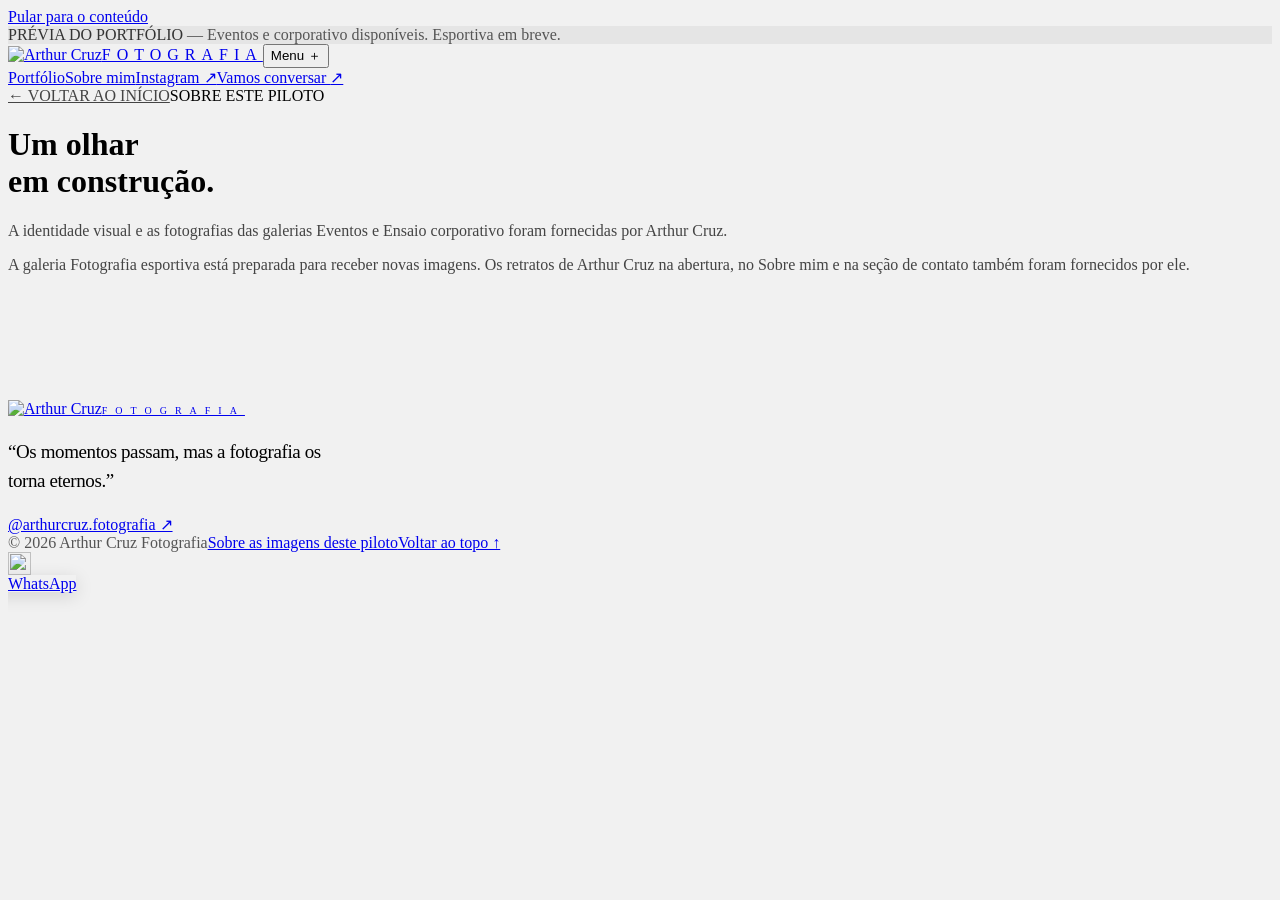
==== creditos.html @ 30979458 "Add files via upload" ====
<!doctype html><html lang="pt-BR"><head><meta charset="utf-8"><meta name="viewport" content="width=device-width,initial-scale=1"><meta name="theme-color" content="#f1f1f1"><title>Sobre o piloto — Arthur Cruz</title><meta name="description" content="Informações sobre as fotografias e os espaços reservados do portfólio."><link rel="icon" href="assets/icon.svg" type="image/svg+xml"><link rel="stylesheet" href="style.css"><link rel="stylesheet" href="brand.css"><script src="app.js" defer></script></head><body id="top"><a class="skip" href="#principal">Pular para o conteúdo</a><div class="pilot"><span class="dot"></span> PRÉVIA DO PORTFÓLIO <span class="pilot-detail">— Eventos e corporativo disponíveis. Esportiva em breve.</span></div><header><a class="brand" href="index.html" aria-label="Arthur Cruz Fotografia, início"><img src="assets/logo.svg" alt="Arthur Cruz"><span>FOTOGRAFIA</span></a><button class="menu-toggle" aria-expanded="false" aria-controls="navigation">Menu <span>＋</span></button><nav id="navigation" aria-label="Menu principal"><a href="index.html#portfolio">Portfólio</a><a href="index.html#sobre-mim">Sobre mim</a><a href="https://www.instagram.com/arthurcruz.fotografia/" target="_blank" rel="noopener noreferrer">Instagram ↗</a><a class="nav-contact" href="https://wa.me/5571992809439?text=Ol%C3%A1%2C%20Arthur%21%20Vim%20pelo%20seu%20site%20e%20gostaria%20de%20conversar%20sobre%20um%20projeto%20de%20fotografia." target="_blank" rel="noopener noreferrer">Vamos conversar <span>↗</span></a></nav></header><main id="principal" class="section credits"><a class="back-link" href="index.html">← VOLTAR AO INÍCIO</a><span class="eyebrow">SOBRE ESTE PILOTO</span><h1>Um olhar<br>em construção.</h1><p>A identidade visual e as fotografias das galerias Eventos e Ensaio corporativo foram fornecidas por Arthur Cruz.</p><p>A galeria Fotografia esportiva está preparada para receber novas imagens. Os retratos de Arthur Cruz na abertura, no Sobre mim e na seção de contato também foram fornecidos por ele.</p></main><div class="footer-pattern" aria-hidden="true"></div><footer><a href="index.html" class="footer-brand" aria-label="Arthur Cruz Fotografia, início"><img src="assets/logo.svg" alt="Arthur Cruz"><span>FOTOGRAFIA</span></a><p class="footer-quote">“Os momentos passam, mas a fotografia os torna eternos.”</p><a href="https://www.instagram.com/arthurcruz.fotografia/" target="_blank" rel="noopener noreferrer">@arthurcruz.fotografia ↗</a><div class="footer-bottom"><span>© 2026 Arthur Cruz Fotografia</span><a href="creditos.html">Sobre as imagens deste piloto</a><a href="#top">Voltar ao topo ↑</a></div></footer><a class="floating-contact" href="https://wa.me/5571992809439?text=Ol%C3%A1%2C%20Arthur%21%20Vim%20pelo%20seu%20site%20e%20gostaria%20de%20conversar%20sobre%20um%20projeto%20de%20fotografia." target="_blank" rel="noopener noreferrer" aria-label="Conversar com Arthur pelo WhatsApp"><img class="whatsapp-icon" src="assets/whatsapp.svg" alt="" aria-hidden="true" width="24" height="24"><span>WhatsApp</span></a></body></html>
---- brand.css ----
/* Paleta original, conferida nos arquivos de identidade visual. */
:root{--bg:#f1f1f1;--surface:#f1f1f1;--white:#f1f1f1;--muted:#555;--red:#dc141c;--line:#ccc}
body{background:var(--bg);color:#000}.pilot{background:#e5e5e5;color:#333}.pilot-detail{color:#555}header{background:#f1f1f1}.brand{width:173px}.brand img{width:173px;height:55px}.brand>span{letter-spacing:6px}.nav-contact{border-color:#000}.nav-contact:hover{background:#e5e5e5;color:#000}.hero .outline{-webkit-text-stroke-color:#000}.hero p,.section-heading p,.portfolio-card p,.about-copy p,.gallery-heading p{color:#444}.hero-index{color:#555}.button{color:#f1f1f1}.hero-visual,.hero-caption,.vertical-label,.card-number,.card-arrow{color:#f1f1f1}.hero-visual{background:#ddd}.hero-index{border-top:1px solid var(--line);padding-top:22px;margin-top:32px}.hero-copy{padding-bottom:27px}.brand-strip{height:112px;background:#f1f1f1}.brand-strip img{height:112px;min-height:0;object-fit:cover;object-position:center}.card-image{background:#e1e1e1}.demo-note{color:#555}.about{background:#f1f1f1;border-top:1px solid #ccc;border-bottom:0;gap:9%;padding-top:100px;padding-bottom:100px}.about-copy .eyebrow{color:#000}.about-copy h2{margin-bottom:28px}.about-copy p{max-width:430px}.portrait-space{height:560px;position:relative;padding:22px 40px 22px 0;isolation:isolate}.portrait-placeholder{height:100%;position:relative;display:flex;flex-direction:column;align-items:center;justify-content:center;background:#e8e8e8;border:1px solid #ccc;text-align:center;padding:30px;z-index:1}.portrait-symbol{width:75px;height:64px;object-fit:contain;margin-bottom:32px}.portrait-placeholder strong{font-size:35px;line-height:1.1;font-weight:500;letter-spacing:-1px}.portrait-label{font-size:8px;letter-spacing:1.5px;margin-top:28px;line-height:1.8}.portrait-corner{position:absolute;width:43px;height:43px;border-style:solid;border-color:var(--red)}.top-left{left:22px;top:22px;border-width:2px 0 0 2px}.bottom-right{right:22px;bottom:22px;border-width:0 2px 2px 0}.portrait-pattern{position:absolute;right:0;top:0;height:100%;width:112px;object-fit:cover;z-index:0}.text-link{color:#000}.text-link:hover{color:var(--red)}.contact-section{background:#f1f1f1;color:#000;padding:85px 8%;border-top:1px solid #ccc;gap:5%}.contact-section em{color:var(--red)}.contact-section p{color:#444}.button.light{background:var(--red);color:#f1f1f1}.button.light:hover{background:#bb1118}.contact-pattern{width:41%;max-width:470px;flex-shrink:0}.contact-pattern img{width:100%;aspect-ratio:1;object-fit:cover}.footer-pattern{height:110px;background-image:url('assets/pattern.png');background-size:960px auto;background-position:center}.footer-brand{display:block;width:240px;flex-shrink:0}.footer-brand img{width:240px;height:auto}.footer-brand span{font-size:10px;letter-spacing:8px;text-align:right;margin-top:16px}.footer-quote{max-width:340px;font-size:19px;line-height:1.55;color:#000;font-weight:400;letter-spacing:-.4px}.footer-bottom{color:#555}.floating-contact{background:#f1f1f1;border-color:#000;box-shadow:0 4px 18px #0002}.back-link{color:#444}.category-nav a.active{background:#e5e5e5}.gallery-end{color:#555}.gallery-photo{background:#ddd}.credits p,.credits li{color:#444}.lightbox{color:#f1f1f1}
@media(max-width:1050px){.portrait-space{height:490px}.contact-pattern{width:36%}.contact-section{padding:75px 6%}.footer-quote{max-width:270px;font-size:17px}.brand,.brand img{width:153px}.brand img{height:49px}}
@media(max-width:760px){.brand,.brand img{width:140px}.brand img{height:45px}.brand>span{letter-spacing:5px}.menu-toggle{color:#000;border-color:#000}header nav{background:#f1f1f1;border-color:#ccc}.hero-index{margin-top:30px}.brand-strip{height:76px}.brand-strip img{height:76px;object-fit:cover;object-position:center}.about{padding:68px 6%;gap:44px}.portrait-space{height:450px;padding:18px 32px 18px 0}.portrait-pattern{width:96px}.portrait-placeholder strong{font-size:30px}.portrait-label{font-size:7px;letter-spacing:1px}.about-copy h2{font-size:44px}.contact-section{padding:60px 6%;display:flex;flex-direction:column;align-items:stretch;gap:35px}.contact-section>div:first-child{z-index:auto}.contact-section p{max-width:310px}.contact-pattern{width:64%;max-width:260px;align-self:flex-end}.footer-pattern{height:76px;background-size:760px auto}footer{padding-top:48px;gap:30px}.footer-brand{width:230px}.footer-brand img{width:230px}.footer-brand span{font-size:9px;letter-spacing:8px}.footer-quote{order:0;width:100%;max-width:340px;font-size:20px;line-height:1.5;margin:0}footer>a:last-of-type{font-size:12px}.footer-bottom{margin-top:12px}.gallery-heading h2{color:#000}}
@media(max-width:380px){.portrait-space{height:390px}.portrait-placeholder{padding:22px}.portrait-placeholder strong{font-size:27px}.portrait-symbol{width:60px;height:50px}.portrait-label{font-size:6px}.footer-brand,.footer-brand img{width:215px}}
/* Fotografias autorais e retrato reservado para o contato. */
.card-ensaio-corporativo .card-image img,.card-ensaio-corporativo:hover .card-image img{filter:none;object-position:center 30%}
.corporate-gallery{grid-template-columns:repeat(3,minmax(0,1fr));align-items:start;gap:24px}.corporate-gallery .gallery-photo.photo-0{grid-column:auto}.corporate-gallery .gallery-photo img,.corporate-gallery .gallery-photo.photo-0 img{height:auto;width:100%;aspect-ratio:2/3;object-fit:contain}.corporate-gallery .gallery-photo:hover img{transform:none}
.contact-portrait{width:38%;max-width:380px;aspect-ratio:4/5;position:relative;flex-shrink:0;display:flex;flex-direction:column;justify-content:center;align-items:center;text-align:center;background:#e8e8e8;border:1px solid #ccc;padding:30px}.contact-portrait .eyebrow{font-size:8px;letter-spacing:2px}.contact-portrait strong{font-size:36px;font-weight:500;letter-spacing:-1.2px;margin:24px 0 12px}.contact-photo-label{font-size:12px;color:#555}.contact-section>div.contact-portrait{position:relative}
@media(max-width:760px){.corporate-gallery{grid-template-columns:1fr;gap:24px}.corporate-gallery .gallery-photo img,.corporate-gallery .gallery-photo.photo-0 img{height:auto;aspect-ratio:2/3}.contact-portrait{width:100%;max-width:380px;align-self:center}.contact-portrait strong{font-size:34px}.pilot-detail{max-width:210px;font-size:7px;line-height:1.3}.pilot{padding:0 8px}}
@media(max-width:380px){.pilot-detail{max-width:172px;font-size:6px}.pilot{font-size:7px;gap:4px}.contact-portrait strong{font-size:30px}}
.card-eventos .card-image img,.card-eventos:hover .card-image img{filter:none;object-position:center 42%}
/* As entradas se repetem em ambos os sentidos da rolagem. */
.scroll-reveal{opacity:0;transform:translate3d(0,28px,0);transition:opacity .65s ease,transform .65s cubic-bezier(.22,.61,.36,1)}
.scroll-reveal.is-visible,.scroll-reveal:focus-within{opacity:1;transform:translate3d(0,0,0)}
@media(prefers-reduced-motion:reduce){.scroll-reveal{opacity:1;transform:none;transition:none}}
@media print{.scroll-reveal{opacity:1;transform:none}}
/* Abertura reservada para o retrato de Arthur e galeria esportiva. */
.hero-photo-placeholder{display:flex;align-items:center;justify-content:center;background:#e8e8e8;color:#000;border-left:1px solid #ccc;padding:80px 35px 110px}.hero-photo-placeholder:after{display:none}.hero-photo-placeholder .hero-photo-content{display:flex;flex-direction:column;align-items:center;text-align:center}.hero-photo-content>img{width:90px;height:78px;object-fit:contain;margin-bottom:35px}.hero-photo-content strong{font-size:clamp(36px,4vw,60px);letter-spacing:-2px;font-weight:500;margin-top:20px}.hero-photo-content p{font-size:14px;color:#555;line-height:1.7;margin-top:18px}.hero-photo-placeholder .vertical-label{color:#444;text-shadow:none}.hero-photo-placeholder .hero-caption{color:#444}.hero-photo-placeholder .frame.br{bottom:80px}
.sports-preview{height:100%;display:flex;flex-direction:column;align-items:center;justify-content:center;background:#e8e8e8;position:relative;padding:50px 20px 95px;text-align:center}.sports-preview>img{width:65px;height:56px;object-fit:contain;filter:none!important;transform:none!important;margin-bottom:27px}.sports-preview>span{font-size:8px;letter-spacing:1.5px}.sports-preview>strong{font-size:33px;letter-spacing:-1px;margin-top:15px;font-weight:500}.sports-preview-pattern{position:absolute;bottom:0;left:0;right:0;height:64px;background:url('assets/pattern.png') center/650px auto}.card-fotografia-esportiva .card-title h3{font-size:23px}.card-fotografia-esportiva .card-title{flex-wrap:wrap;gap:12px}
.empty-gallery{display:block}.sports-empty{min-height:420px;position:relative;text-align:center;display:flex;align-items:center;justify-content:center;flex-direction:column;background:#e8e8e8;border:1px solid #ccc;padding:70px 40px 85px;overflow:hidden}.sports-empty>img{width:65px;height:56px;object-fit:contain;margin-bottom:25px}.sports-empty h2{font-size:40px;letter-spacing:-1.6px}.sports-empty p{font-size:13px;line-height:1.8;color:#555;max-width:410px;margin:23px 0 0}.sports-empty-pattern{position:absolute;bottom:0;left:0;right:0;height:45px;background:url('assets/pattern.png') center/750px auto}
@media(max-width:760px){.hero-photo-placeholder{min-height:460px;border-left:0;border-top:1px solid #ccc;padding:65px 25px 100px}.hero-photo-content strong{font-size:42px}.hero-photo-content>img{width:75px;height:65px}.sports-preview>strong{font-size:36px}.sports-empty{min-height:420px;padding:55px 22px 85px}.sports-empty h2{font-size:32px}.sports-empty p{font-size:12px}.category-nav a{overflow-wrap:normal}.card-fotografia-esportiva .card-title h3{font-size:23px}}

/* Retratos de Arthur nos três espaços de apresentação. */
.hero-arthur>img{object-position:center 35%;filter:none}.hero-arthur .vertical-label{color:#f1f1f1}.hero-arthur .hero-caption{color:#f1f1f1}
.portrait-photo{height:100%;position:relative;z-index:1;overflow:hidden;background:#e8e8e8}.portrait-photo>img{width:100%;height:100%;object-fit:cover;object-position:center 35%}
.contact-portrait-photo{padding:0;border:0;overflow:hidden;aspect-ratio:2/3}.contact-portrait-photo>img{width:100%;height:100%;object-fit:cover;object-position:center 35%}
@media(max-width:760px){.hero-arthur{min-height:0;aspect-ratio:2/3}.hero-arthur>img{object-position:center}.portrait-space:has(.portrait-photo){height:auto;aspect-ratio:2/3}.portrait-photo{height:100%}}
/* Abertura composta com os elementos da identidade visual. */
.hero-composition{background:#f1f1f1;display:flex;align-items:center;justify-content:center;padding:54px 64px 68px 34px;isolation:isolate;min-width:0}
.hero-composition:after{display:none}
.hero-photo-frame{width:100%;max-width:440px;aspect-ratio:3/4;position:relative;z-index:1;padding:10px;background:#f1f1f1;border:1px solid #d4d4d4;box-shadow:0 16px 36px #00000010}
.hero-photo-frame:before{content:'';position:absolute;inset:-19px 24px 28px -19px;border:1px solid #bcbcbc;z-index:-1}
.hero-photo-frame>img{width:100%;height:100%;object-fit:cover;object-position:center 35%}
.hero-photo-accent{position:absolute;left:-21px;top:-21px;width:55px;height:55px;border-left:3px solid #dc141c;border-top:3px solid #dc141c}
.hero-brand-pattern{position:absolute;width:156px;height:210px;right:28px;bottom:38px;background:url('assets/pattern-column.png') center/100% auto;z-index:0}
.floating-contact .whatsapp-icon{display:block;width:23px;height:23px;min-width:23px;flex:0 0 23px;object-fit:contain}
@media(min-width:1700px){.hero-photo-frame{max-width:510px}.hero-composition{padding-right:90px}.hero-brand-pattern{right:48px;bottom:50px}}
@media(max-width:1050px) and (min-width:761px){.hero-composition{padding:45px 40px 55px 24px}.hero-brand-pattern{width:112px;height:160px;right:12px;bottom:90px}.hero-photo-frame:before{inset:-12px 18px 20px -12px}.hero-photo-accent{left:-14px;top:-14px;width:42px;height:42px}}
@media(max-width:760px){.hero-composition{aspect-ratio:auto;min-height:0;padding:28px 38px 58px 9%;margin:0}.hero-photo-frame{max-width:400px;aspect-ratio:3/4;padding:8px}.hero-photo-frame:before{inset:-12px 18px 20px -12px}.hero-photo-accent{left:-14px;top:-14px;width:42px;height:42px}.hero-brand-pattern{width:105px;height:140px;right:18px;bottom:24px}}
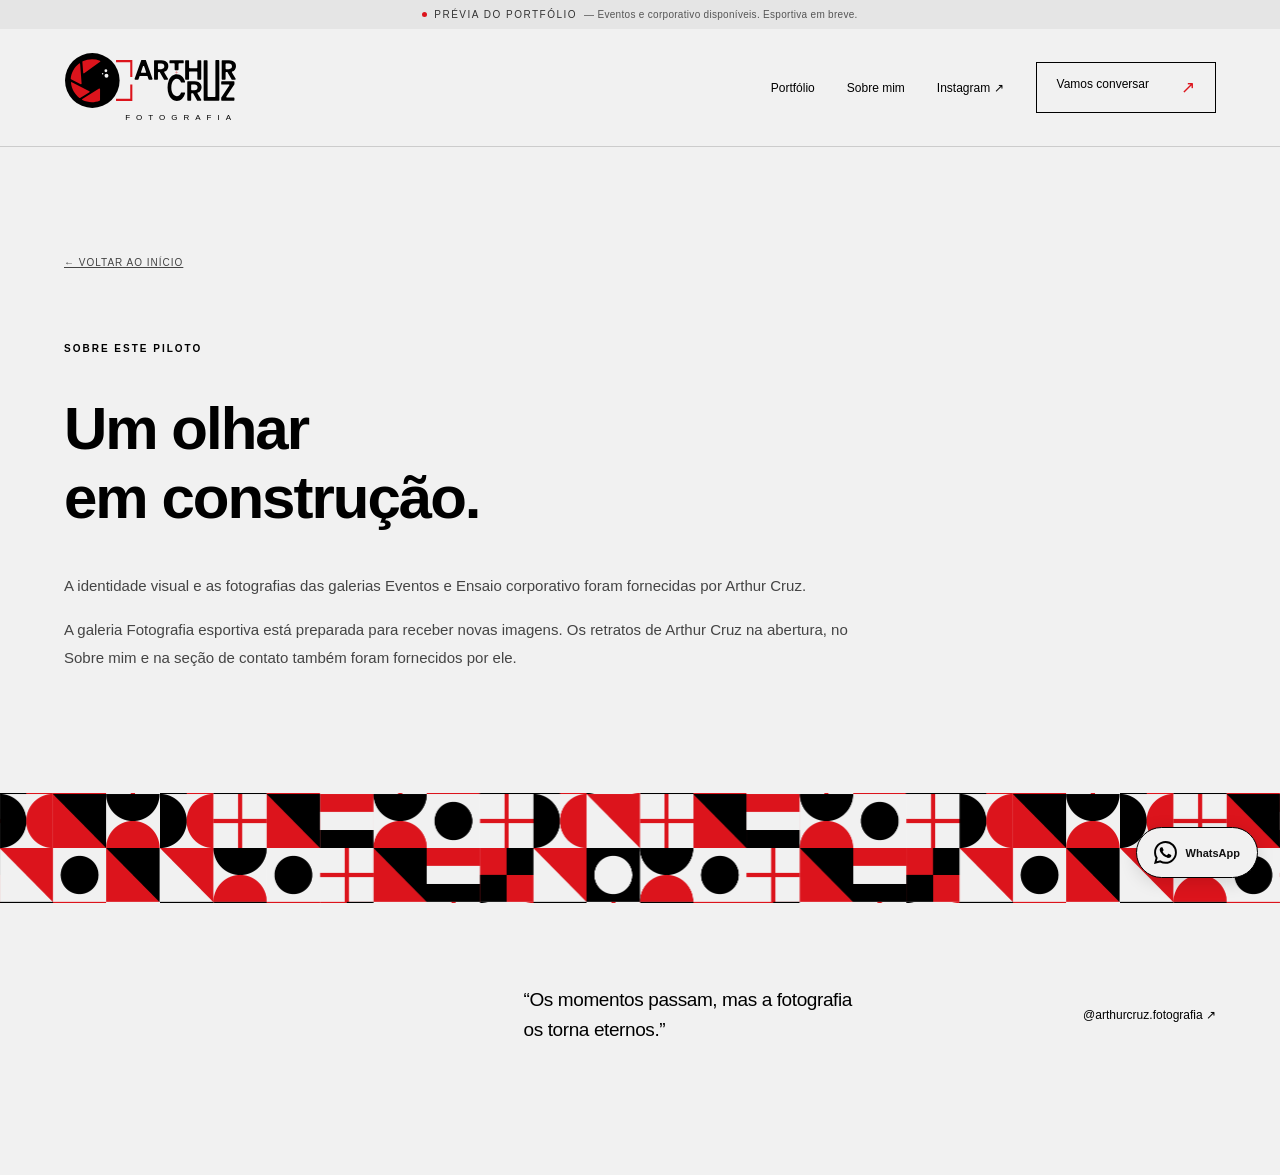
==== commit ac630c85: "Corrige caminhos, restaura início e publica galerias completas Adiciona o CSS ausente e usa arquivos" ====
--- a/creditos.html
+++ b/creditos.html
@@ -1 +1 @@
-<!doctype html><html lang="pt-BR"><head><meta charset="utf-8"><meta name="viewport" content="width=device-width,initial-scale=1"><meta name="theme-color" content="#f1f1f1"><title>Sobre o piloto — Arthur Cruz</title><meta name="description" content="Informações sobre as fotografias e os espaços reservados do portfólio."><link rel="icon" href="assets/icon.svg" type="image/svg+xml"><link rel="stylesheet" href="style.css"><link rel="stylesheet" href="brand.css"><script src="app.js" defer></script></head><body id="top"><a class="skip" href="#principal">Pular para o conteúdo</a><div class="pilot"><span class="dot"></span> PRÉVIA DO PORTFÓLIO <span class="pilot-detail">— Eventos e corporativo disponíveis. Esportiva em breve.</span></div><header><a class="brand" href="index.html" aria-label="Arthur Cruz Fotografia, início"><img src="assets/logo.svg" alt="Arthur Cruz"><span>FOTOGRAFIA</span></a><button class="menu-toggle" aria-expanded="false" aria-controls="navigation">Menu <span>＋</span></button><nav id="navigation" aria-label="Menu principal"><a href="index.html#portfolio">Portfólio</a><a href="index.html#sobre-mim">Sobre mim</a><a href="https://www.instagram.com/arthurcruz.fotografia/" target="_blank" rel="noopener noreferrer">Instagram ↗</a><a class="nav-contact" href="https://wa.me/5571992809439?text=Ol%C3%A1%2C%20Arthur%21%20Vim%20pelo%20seu%20site%20e%20gostaria%20de%20conversar%20sobre%20um%20projeto%20de%20fotografia." target="_blank" rel="noopener noreferrer">Vamos conversar <span>↗</span></a></nav></header><main id="principal" class="section credits"><a class="back-link" href="index.html">← VOLTAR AO INÍCIO</a><span class="eyebrow">SOBRE ESTE PILOTO</span><h1>Um olhar<br>em construção.</h1><p>A identidade visual e as fotografias das galerias Eventos e Ensaio corporativo foram fornecidas por Arthur Cruz.</p><p>A galeria Fotografia esportiva está preparada para receber novas imagens. Os retratos de Arthur Cruz na abertura, no Sobre mim e na seção de contato também foram fornecidos por ele.</p></main><div class="footer-pattern" aria-hidden="true"></div><footer><a href="index.html" class="footer-brand" aria-label="Arthur Cruz Fotografia, início"><img src="assets/logo.svg" alt="Arthur Cruz"><span>FOTOGRAFIA</span></a><p class="footer-quote">“Os momentos passam, mas a fotografia os torna eternos.”</p><a href="https://www.instagram.com/arthurcruz.fotografia/" target="_blank" rel="noopener noreferrer">@arthurcruz.fotografia ↗</a><div class="footer-bottom"><span>© 2026 Arthur Cruz Fotografia</span><a href="creditos.html">Sobre as imagens deste piloto</a><a href="#top">Voltar ao topo ↑</a></div></footer><a class="floating-contact" href="https://wa.me/5571992809439?text=Ol%C3%A1%2C%20Arthur%21%20Vim%20pelo%20seu%20site%20e%20gostaria%20de%20conversar%20sobre%20um%20projeto%20de%20fotografia." target="_blank" rel="noopener noreferrer" aria-label="Conversar com Arthur pelo WhatsApp"><img class="whatsapp-icon" src="assets/whatsapp.svg" alt="" aria-hidden="true" width="24" height="24"><span>WhatsApp</span></a></body></html>+<!doctype html><html lang="pt-BR"><head><meta charset="utf-8"><meta name="viewport" content="width=device-width,initial-scale=1"><meta name="theme-color" content="#f1f1f1"><title>Sobre o piloto — Arthur Cruz</title><meta name="description" content="Informações sobre as fotografias e os espaços reservados do portfólio."><link rel="icon" href="icon.svg" type="image/svg+xml"><link rel="stylesheet" href="style.css"><link rel="stylesheet" href="brand.css"><script src="app.js" defer></script></head><body id="top"><a class="skip" href="#principal">Pular para o conteúdo</a><div class="pilot"><span class="dot"></span> PRÉVIA DO PORTFÓLIO <span class="pilot-detail">— Eventos e corporativo disponíveis. Esportiva em breve.</span></div><header><a class="brand" href="index.html" aria-label="Arthur Cruz Fotografia, início"><img src="logo.svg" alt="Arthur Cruz"><span>FOTOGRAFIA</span></a><button class="menu-toggle" aria-expanded="false" aria-controls="navigation">Menu <span>＋</span></button><nav id="navigation" aria-label="Menu principal"><a href="index.html#portfolio">Portfólio</a><a href="index.html#sobre-mim">Sobre mim</a><a href="https://www.instagram.com/arthurcruz.fotografia/" target="_blank" rel="noopener noreferrer">Instagram ↗</a><a class="nav-contact" href="https://wa.me/5571992809439?text=Ol%C3%A1%2C%20Arthur%21%20Vim%20pelo%20seu%20site%20e%20gostaria%20de%20conversar%20sobre%20um%20projeto%20de%20fotografia." target="_blank" rel="noopener noreferrer">Vamos conversar <span>↗</span></a></nav></header><main id="principal" class="section credits"><a class="back-link" href="index.html">← VOLTAR AO INÍCIO</a><span class="eyebrow">SOBRE ESTE PILOTO</span><h1>Um olhar<br>em construção.</h1><p>A identidade visual e as fotografias das galerias Eventos e Ensaio corporativo foram fornecidas por Arthur Cruz.</p><p>A galeria Fotografia esportiva está preparada para receber novas imagens. Os retratos de Arthur Cruz na abertura, no Sobre mim e na seção de contato também foram fornecidos por ele.</p></main><div class="footer-pattern" aria-hidden="true"></div><footer><a href="index.html" class="footer-brand" aria-label="Arthur Cruz Fotografia, início"><img src="logo.svg" alt="Arthur Cruz"><span>FOTOGRAFIA</span></a><p class="footer-quote">“Os momentos passam, mas a fotografia os torna eternos.”</p><a href="https://www.instagram.com/arthurcruz.fotografia/" target="_blank" rel="noopener noreferrer">@arthurcruz.fotografia ↗</a><div class="footer-bottom"><span>© 2026 Arthur Cruz Fotografia</span><a href="creditos.html">Sobre as imagens deste piloto</a><a href="#top">Voltar ao topo ↑</a></div></footer><a class="floating-contact" href="https://wa.me/5571992809439?text=Ol%C3%A1%2C%20Arthur%21%20Vim%20pelo%20seu%20site%20e%20gostaria%20de%20conversar%20sobre%20um%20projeto%20de%20fotografia." target="_blank" rel="noopener noreferrer" aria-label="Conversar com Arthur pelo WhatsApp"><img class="whatsapp-icon" src="whatsapp.svg" alt="" aria-hidden="true" width="24" height="24"><span>WhatsApp</span></a></body></html>
--- a/style.css
+++ b/style.css
@@ -0,0 +1,6 @@
+:root{--bg:#111;--surface:#191919;--white:#f1f1f1;--muted:#a8a8a8;--red:#dc141c;--line:#353535}*{box-sizing:border-box}html{scroll-behavior:smooth;scroll-padding-top:110px}body{margin:0;background:var(--bg);color:var(--white);font-family:Arial,Helvetica,sans-serif;-webkit-font-smoothing:antialiased}a{color:inherit;text-decoration:none}button{font:inherit}img{display:block;width:100%}button,a{-webkit-tap-highlight-color:transparent}a:focus-visible,button:focus-visible{outline:3px solid #ff585e;outline-offset:6px}.skip{position:fixed;left:16px;top:-100px;background:white;color:black;z-index:100;padding:16px}.skip:focus{top:10px}.pilot{height:29px;background:#232323;display:flex;align-items:center;justify-content:center;font-size:10px;letter-spacing:1.5px;color:#ccc;gap:7px}.dot{width:5px;height:5px;border-radius:50%;background:var(--red)}.pilot-detail{letter-spacing:.3px;color:#bdbdbd}header{padding:24px 5%;display:flex;justify-content:space-between;align-items:center;border-bottom:1px solid var(--line);background:var(--bg);position:relative;z-index:10}.brand{width:153px;display:block}.brand img{width:153px;height:49px;object-fit:contain}.brand>span{display:block;font-size:8px;letter-spacing:6px;text-align:right;margin-top:5px}nav{display:flex;align-items:center;gap:32px;font-size:12px}nav>a{padding:12px 0}nav>a:hover{color:#ff545b}.nav-contact{border:1px solid #5d5d5d;padding:14px 20px;display:flex;gap:32px}.nav-contact span{color:var(--red);font-size:17px}.menu-toggle{display:none}.hero{display:grid;grid-template-columns:1.06fr 1fr;min-height:720px}.hero-copy{padding:52px 8% 24px 9.5%;display:flex;align-items:flex-start;flex-direction:column}.eyebrow{display:block;font-size:10px;letter-spacing:2px;font-weight:600}.red-cross{color:var(--red);font-size:25px;vertical-align:middle;margin-right:8px}.hero h1{font-size:clamp(60px,6.6vw,106px);line-height:.94;letter-spacing:-5px;margin:29px 0 22px;font-weight:800}.outline{-webkit-text-stroke:1px #ddd;color:transparent}em{font-style:normal;color:var(--red)}.hero p{font-size:14px;line-height:1.8;color:#bcbcbc;margin:0 0 25px}.button{min-height:52px;padding:17px 23px;display:inline-flex;align-items:center;justify-content:space-between;gap:50px;background:var(--red);font-size:12px;font-weight:600;transition:background .2s,transform .2s}.button:hover{background:#f02a32;transform:translateY(-2px)}.button span{font-size:21px;line-height:1}.hero-index{display:flex;width:100%;justify-content:space-between;font-size:8px;letter-spacing:1px;color:#aaa;margin-top:auto;padding-top:44px}.hero-visual{position:relative;overflow:hidden;min-height:720px;background:#252525}.hero-visual>img{position:absolute;height:100%;object-fit:cover;object-position:center 38%}.hero-visual:after{content:'';position:absolute;inset:0;background:linear-gradient(0deg,rgba(0,0,0,.8),transparent 40%);pointer-events:none}.frame{position:absolute;z-index:1;width:50px;height:50px;border-color:var(--red);border-style:solid}.frame.tl{left:27px;top:28px;border-width:2px 0 0 2px}.frame.br{right:27px;bottom:82px;border-width:0 2px 2px 0}.vertical-label{position:absolute;right:20px;top:30px;writing-mode:vertical-rl;letter-spacing:3px;font-size:9px;text-shadow:0 1px 2px black}.hero-caption{position:absolute;left:30px;right:30px;bottom:33px;display:flex;justify-content:space-between;z-index:1;font-size:8px;letter-spacing:1px}.image-demo{position:absolute;z-index:1;bottom:65px;left:30px;font-size:8px;letter-spacing:1.2px;color:#ccc}.brand-strip{height:52px;overflow:hidden;background:var(--white)}.brand-strip img{width:100%;height:auto;min-height:52px;object-fit:cover;object-position:top}.section{padding:105px 5%}.section-heading{display:flex;justify-content:space-between;align-items:flex-end;margin-bottom:48px}.section h2{font-size:clamp(38px,4vw,64px);letter-spacing:-2.3px;line-height:1.04;font-weight:700;margin:22px 0 0}.section-heading p{font-size:13px;color:#aaa;line-height:1.8;margin-bottom:4px}.portfolio-grid{display:grid;grid-template-columns:repeat(3,1fr);gap:24px}.portfolio-card{display:block;min-width:0}.card-image{height:420px;position:relative;overflow:hidden;background:#222}.card-image img{height:100%;object-fit:cover;filter:grayscale(1);transition:transform .6s,filter .6s}.card-eventos .card-image img{object-position:55%}.card-ensaio-corporativo{padding-top:58px}.portfolio-card:hover img{transform:scale(1.04);filter:grayscale(0)}.card-number{position:absolute;left:18px;top:18px;letter-spacing:2px;font-size:11px;background:#1119;padding:7px}.card-arrow{position:absolute;bottom:16px;right:16px;background:var(--red);width:42px;height:42px;display:grid;place-items:center;font-size:24px}.card-title{display:flex;align-items:center;justify-content:space-between;gap:8px;margin-top:23px}.card-title h3{font-size:24px;letter-spacing:-.8px;margin:0}.card-title>span{font-size:8px;letter-spacing:.6px;white-space:nowrap}.portfolio-card p{color:#aaa;font-size:12px;margin-top:11px}.demo-note{font-size:10px;line-height:1.7;color:#a9a9a9;margin-top:35px;letter-spacing:.3px}.about{border-top:1px solid var(--line);border-bottom:1px solid var(--line);display:grid;grid-template-columns:1fr 1fr;background:#161616;gap:8%;align-items:center}.about-mark{position:relative;display:flex;justify-content:center;align-items:center;height:390px;border:1px solid var(--line)}.about-mark>span{color:var(--red);font-size:380px;line-height:.6;font-weight:300;transform:translateY(-13px)}.about-mark small{position:absolute;bottom:24px;left:25px;line-height:1.5;letter-spacing:2px;font-size:9px}.about-copy h2{margin-bottom:27px}.about-copy p{font-size:15px;color:#aaa;line-height:1.85;max-width:420px}.text-link{display:inline-block;font-size:12px;border-bottom:1px solid var(--red);padding:14px 0;line-height:1.5}.text-link span{padding-left:30px;color:var(--red)}.process-grid{display:grid;grid-template-columns:repeat(3,1fr);gap:7%;margin-top:40px}.process article{border-top:1px solid var(--line);padding-top:25px}.process article>span{color:var(--red);font-size:12px}.process h3{font-size:25px;margin:20px 0 12px;letter-spacing:-.6px}.process p{color:#aaa;font-size:13px;line-height:1.85;max-width:290px}.contact-section{background:var(--red);padding:85px 8%;display:flex;justify-content:space-between;gap:40px;align-items:center;overflow:hidden}.contact-section .eyebrow{font-size:9px}.contact-section h2{font-size:clamp(56px,6vw,90px);line-height:.98;letter-spacing:-4px;margin:29px 0 24px}.contact-section em{color:#111}.contact-section p{font-size:13px;margin-bottom:32px;line-height:1.7}.button.light{background:var(--white);color:#111}.button.light:hover{background:white}.contact-art{width:260px;height:260px;display:grid;grid-template-columns:1fr 1fr;transform:rotate(-12deg);flex-shrink:0}.contact-art span{border:2px solid #111}.contact-art span:nth-child(1){border-radius:50%;background:#111}.contact-art span:nth-child(2){border-width:2px 2px 0 0}.contact-art span:nth-child(3){border-width:0 0 2px 2px}.contact-art span:nth-child(4){background:#111;border-radius:50%}footer{padding:60px 5% 25px;display:flex;flex-wrap:wrap;justify-content:space-between;align-items:center;gap:30px}.footer-brand{font-size:20px;letter-spacing:-.5px;font-weight:800}.footer-brand span{display:block;font-size:8px;font-weight:400;letter-spacing:5px;margin-top:9px}footer>p{font-size:12px;color:#999}footer>a:last-of-type{font-size:12px}.footer-bottom{width:100%;display:flex;justify-content:space-between;border-top:1px solid var(--line);padding-top:24px;margin-top:15px;font-size:9px;color:#999;gap:20px}.floating-contact{position:fixed;bottom:22px;right:22px;z-index:20;display:flex;align-items:center;gap:9px;background:#f1f1f1;color:#111;padding:13px 17px;border:1px solid #ccc;box-shadow:0 3px 18px #0003;border-radius:100px;font-size:11px;font-weight:600}.floating-contact svg{width:23px;height:23px}.back-link{font-size:10px;letter-spacing:1px;display:inline-block;margin-bottom:55px;color:#bbb}.gallery-intro{padding-top:45px}.gallery-heading{display:grid;grid-template-columns:1.15fr 1fr;gap:7%;align-items:end}.gallery-heading h1{font-size:clamp(48px,6vw,84px);line-height:1;letter-spacing:-4px;margin:25px 0 0;max-width:600px}.gallery-heading h1 .red-cross{font-size:inherit;margin:0}.gallery-heading h2{font-size:24px;letter-spacing:-.7px;margin:0 0 15px}.gallery-heading p{font-size:13px;color:#aaa;line-height:1.8;max-width:420px;margin:0}.category-nav{gap:0;display:grid;grid-template-columns:repeat(3,1fr);border-bottom:1px solid var(--line);margin-top:58px}.category-nav a{padding:20px;display:flex;justify-content:space-between;border-bottom:2px solid transparent;font-size:13px}.category-nav a.active{border-color:var(--red);background:#1d1d1d}.category-nav .active span{color:var(--red)}.gallery-grid{display:grid;grid-template-columns:1fr 1fr;gap:24px;margin-top:24px}.gallery-photo{position:relative;background:#222;border:0;padding:0;cursor:zoom-in;overflow:hidden;min-width:0}.gallery-photo img{height:540px;object-fit:cover;transition:transform .5s}.gallery-photo:hover img{transform:scale(1.025)}.gallery-photo.photo-0{grid-column:1/-1}.gallery-photo.photo-0 img{height:630px}.gallery-grid.single{max-width:740px;margin-left:auto;margin-right:auto}.gallery-grid.single img{height:auto;max-height:850px;object-fit:contain}.gallery-photo>span{position:absolute;bottom:18px;right:18px;font-size:9px;letter-spacing:1px;background:#111c;color:#fff;padding:12px 15px;display:flex;align-items:center;gap:20px}.gallery-photo b{font-size:19px;font-weight:400}.gallery-end{font-size:9px;letter-spacing:1px;color:#999;margin-top:25px}.lightbox{position:fixed;inset:0;width:100vw;height:100dvh;max-width:none;max-height:none;margin:0;border:0;padding:70px 75px 40px;background:#090909f8;color:#fff}.lightbox::backdrop{background:#000}.lightbox[open]{display:flex;justify-content:center;align-items:center}.lightbox figure{margin:0;display:flex;align-items:center;flex-direction:column;max-width:100%;max-height:100%}.lightbox figure img{max-width:100%;max-height:calc(100dvh - 160px);width:auto;object-fit:contain}.lightbox figcaption{font-size:11px;color:#aaa;text-align:center;margin-top:20px}.lightbox button{position:absolute;background:transparent;color:white;border:1px solid #777;cursor:pointer;padding:12px;font-size:18px}.lightbox-close{top:20px;right:20px;font-size:12px!important}.lightbox-prev{left:15px;top:50%}.lightbox-next{right:15px;top:50%}.credits{max-width:950px;min-height:65vh}.credits .eyebrow{margin-top:20px}.credits h1{font-size:60px;letter-spacing:-2px}.credits p,.credits li{color:#bbb;line-height:1.9;font-size:15px}.credits h2{font-size:28px;letter-spacing:-1px}.credits a{text-decoration:underline}.credits li{margin:20px 0}body.modal-open{overflow:hidden}
+@media(min-width:1700px){.hero{min-height:850px}.hero-visual{min-height:850px}.hero-copy{padding-top:75px}.hero h1{font-size:120px}.card-image{height:520px}}
+@media(max-width:1050px){.hero h1{font-size:74px}.hero,.hero-visual{min-height:680px}.hero-copy{padding-top:45px}.card-title{display:block}.card-title>span{display:inline-block;margin-top:10px}.card-title h3{font-size:22px}.card-image{height:340px}.section-heading p{max-width:280px}.contact-art{width:210px;height:210px}.hero-index{font-size:7px}.hero-caption{gap:15px;line-height:1.5}.gallery-heading h1{font-size:63px}}
+@media(max-width:760px){html{scroll-padding-top:25px}.pilot{font-size:8px;letter-spacing:.8px;height:30px}.pilot-detail{font-size:8px;letter-spacing:0}header{padding:19px 6%}.brand,.brand img{width:126px}.brand img{height:40px}.brand>span{font-size:7px;letter-spacing:4.8px}.menu-toggle{display:flex;gap:25px;border:1px solid #555;background:transparent;color:white;padding:10px 13px;align-items:center;font-size:12px}.menu-toggle span{color:var(--red);font-size:18px}header nav{display:none;position:absolute;left:0;right:0;top:100%;background:#191919;padding:20px 6% 30px;border-bottom:1px solid #444;flex-direction:column;align-items:stretch;gap:8px}header nav.is-open{display:flex}.nav-contact{margin-top:8px;justify-content:space-between}.hero{grid-template-columns:1fr;min-height:0}.hero-copy{padding:39px 6% 28px}.hero h1{font-size:76px;line-height:.95;letter-spacing:-4px;margin-top:25px}.hero p{font-size:13px}.hero-index{padding-top:32px;font-size:8px}.hero-visual{min-height:480px}.hero-visual>img{object-position:center 38%}.hero-caption{font-size:8px}.brand-strip{height:35px}.brand-strip img{height:35px;object-fit:cover;object-position:0 0}.section{padding:68px 6%}.section-heading{display:block;margin-bottom:32px}.section h2{font-size:43px;letter-spacing:-2px}.section-heading p{margin-top:24px;max-width:none;font-size:12px}.portfolio-grid{grid-template-columns:1fr;gap:34px}.card-ensaio-corporativo{padding-top:0}.card-image{height:440px}.card-title{display:flex;margin-top:19px}.card-title>span{margin:0}.card-title h3{font-size:25px}.demo-note{font-size:9px;margin-top:26px}.about{grid-template-columns:1fr;gap:35px}.about-mark{height:230px}.about-mark>span{font-size:260px}.about-mark small{font-size:8px;bottom:15px;left:16px}.about-copy p{font-size:13px}.process-grid{grid-template-columns:1fr;gap:28px}.process article{display:grid;grid-template-columns:35px 1fr;column-gap:10px;padding-top:22px}.process article>span{padding-top:5px}.process h3{margin:0 0 10px;font-size:23px}.process article p{grid-column:2;margin:0;max-width:none}.contact-section{padding:62px 6%;position:relative;display:block}.contact-section>div:first-child{position:relative;z-index:1}.contact-section .eyebrow{font-size:8px;letter-spacing:1px;max-width:270px;line-height:1.7}.contact-section h2{font-size:62px;letter-spacing:-3px}.contact-section p{max-width:270px;font-size:12px}.contact-art{position:absolute;width:140px;height:140px;right:-55px;top:105px;opacity:.45}.button{gap:35px}footer{padding:45px 6% 90px;align-items:flex-start;gap:22px}footer>p{width:100%;order:1;font-size:11px}footer>a:last-of-type{font-size:10px}.footer-bottom{order:2;flex-wrap:wrap;font-size:8px;gap:16px;margin-top:0}.floating-contact{right:14px;bottom:14px;padding:11px 15px}.gallery-intro{padding-top:32px}.back-link{margin-bottom:40px}.gallery-heading{grid-template-columns:1fr;gap:30px}.gallery-heading h1{font-size:61px;letter-spacing:-3px;margin-top:18px}.gallery-heading h2{font-size:24px;letter-spacing:-.7px;margin:0 0 15px}.category-nav{margin-top:34px;gap:0}.category-nav a{padding:16px 8px;font-size:10px;gap:8px;line-height:1.5}.gallery-grid{gap:16px;grid-template-columns:1fr}.gallery-photo img,.gallery-photo.photo-0 img{height:460px}.gallery-grid.single img{height:auto}.lightbox{padding:65px 42px 40px}.lightbox button{padding:8px}.lightbox-prev{left:4px}.lightbox-next{right:4px}.lightbox figcaption{font-size:9px;line-height:1.6}.credits h1{font-size:43px}.credits p,.credits li{font-size:13px}.credits h2{font-size:27px}}
+@media(prefers-reduced-motion:reduce){html{scroll-behavior:auto}*{transition:none!important}}
+@media(max-width:380px){.hero h1{font-size:64px}.gallery-heading h1{font-size:50px}.card-title h3{font-size:22px}.card-title>span{font-size:7px}.contact-section h2{font-size:56px}}
--- a/brand.css
+++ b/brand.css
@@ -1,6 +1,6 @@
 /* Paleta original, conferida nos arquivos de identidade visual. */
 :root{--bg:#f1f1f1;--surface:#f1f1f1;--white:#f1f1f1;--muted:#555;--red:#dc141c;--line:#ccc}
-body{background:var(--bg);color:#000}.pilot{background:#e5e5e5;color:#333}.pilot-detail{color:#555}header{background:#f1f1f1}.brand{width:173px}.brand img{width:173px;height:55px}.brand>span{letter-spacing:6px}.nav-contact{border-color:#000}.nav-contact:hover{background:#e5e5e5;color:#000}.hero .outline{-webkit-text-stroke-color:#000}.hero p,.section-heading p,.portfolio-card p,.about-copy p,.gallery-heading p{color:#444}.hero-index{color:#555}.button{color:#f1f1f1}.hero-visual,.hero-caption,.vertical-label,.card-number,.card-arrow{color:#f1f1f1}.hero-visual{background:#ddd}.hero-index{border-top:1px solid var(--line);padding-top:22px;margin-top:32px}.hero-copy{padding-bottom:27px}.brand-strip{height:112px;background:#f1f1f1}.brand-strip img{height:112px;min-height:0;object-fit:cover;object-position:center}.card-image{background:#e1e1e1}.demo-note{color:#555}.about{background:#f1f1f1;border-top:1px solid #ccc;border-bottom:0;gap:9%;padding-top:100px;padding-bottom:100px}.about-copy .eyebrow{color:#000}.about-copy h2{margin-bottom:28px}.about-copy p{max-width:430px}.portrait-space{height:560px;position:relative;padding:22px 40px 22px 0;isolation:isolate}.portrait-placeholder{height:100%;position:relative;display:flex;flex-direction:column;align-items:center;justify-content:center;background:#e8e8e8;border:1px solid #ccc;text-align:center;padding:30px;z-index:1}.portrait-symbol{width:75px;height:64px;object-fit:contain;margin-bottom:32px}.portrait-placeholder strong{font-size:35px;line-height:1.1;font-weight:500;letter-spacing:-1px}.portrait-label{font-size:8px;letter-spacing:1.5px;margin-top:28px;line-height:1.8}.portrait-corner{position:absolute;width:43px;height:43px;border-style:solid;border-color:var(--red)}.top-left{left:22px;top:22px;border-width:2px 0 0 2px}.bottom-right{right:22px;bottom:22px;border-width:0 2px 2px 0}.portrait-pattern{position:absolute;right:0;top:0;height:100%;width:112px;object-fit:cover;z-index:0}.text-link{color:#000}.text-link:hover{color:var(--red)}.contact-section{background:#f1f1f1;color:#000;padding:85px 8%;border-top:1px solid #ccc;gap:5%}.contact-section em{color:var(--red)}.contact-section p{color:#444}.button.light{background:var(--red);color:#f1f1f1}.button.light:hover{background:#bb1118}.contact-pattern{width:41%;max-width:470px;flex-shrink:0}.contact-pattern img{width:100%;aspect-ratio:1;object-fit:cover}.footer-pattern{height:110px;background-image:url('assets/pattern.png');background-size:960px auto;background-position:center}.footer-brand{display:block;width:240px;flex-shrink:0}.footer-brand img{width:240px;height:auto}.footer-brand span{font-size:10px;letter-spacing:8px;text-align:right;margin-top:16px}.footer-quote{max-width:340px;font-size:19px;line-height:1.55;color:#000;font-weight:400;letter-spacing:-.4px}.footer-bottom{color:#555}.floating-contact{background:#f1f1f1;border-color:#000;box-shadow:0 4px 18px #0002}.back-link{color:#444}.category-nav a.active{background:#e5e5e5}.gallery-end{color:#555}.gallery-photo{background:#ddd}.credits p,.credits li{color:#444}.lightbox{color:#f1f1f1}
+body{background:var(--bg);color:#000}.pilot{background:#e5e5e5;color:#333}.pilot-detail{color:#555}header{background:#f1f1f1}.brand{width:173px}.brand img{width:173px;height:55px}.brand>span{letter-spacing:6px}.nav-contact{border-color:#000}.nav-contact:hover{background:#e5e5e5;color:#000}.hero .outline{-webkit-text-stroke-color:#000}.hero p,.section-heading p,.portfolio-card p,.about-copy p,.gallery-heading p{color:#444}.hero-index{color:#555}.button{color:#f1f1f1}.hero-visual,.hero-caption,.vertical-label,.card-number,.card-arrow{color:#f1f1f1}.hero-visual{background:#ddd}.hero-index{border-top:1px solid var(--line);padding-top:22px;margin-top:32px}.hero-copy{padding-bottom:27px}.brand-strip{height:112px;background:#f1f1f1}.brand-strip img{height:112px;min-height:0;object-fit:cover;object-position:center}.card-image{background:#e1e1e1}.demo-note{color:#555}.about{background:#f1f1f1;border-top:1px solid #ccc;border-bottom:0;gap:9%;padding-top:100px;padding-bottom:100px}.about-copy .eyebrow{color:#000}.about-copy h2{margin-bottom:28px}.about-copy p{max-width:430px}.portrait-space{height:560px;position:relative;padding:22px 40px 22px 0;isolation:isolate}.portrait-placeholder{height:100%;position:relative;display:flex;flex-direction:column;align-items:center;justify-content:center;background:#e8e8e8;border:1px solid #ccc;text-align:center;padding:30px;z-index:1}.portrait-symbol{width:75px;height:64px;object-fit:contain;margin-bottom:32px}.portrait-placeholder strong{font-size:35px;line-height:1.1;font-weight:500;letter-spacing:-1px}.portrait-label{font-size:8px;letter-spacing:1.5px;margin-top:28px;line-height:1.8}.portrait-corner{position:absolute;width:43px;height:43px;border-style:solid;border-color:var(--red)}.top-left{left:22px;top:22px;border-width:2px 0 0 2px}.bottom-right{right:22px;bottom:22px;border-width:0 2px 2px 0}.portrait-pattern{position:absolute;right:0;top:0;height:100%;width:112px;object-fit:cover;z-index:0}.text-link{color:#000}.text-link:hover{color:var(--red)}.contact-section{background:#f1f1f1;color:#000;padding:85px 8%;border-top:1px solid #ccc;gap:5%}.contact-section em{color:var(--red)}.contact-section p{color:#444}.button.light{background:var(--red);color:#f1f1f1}.button.light:hover{background:#bb1118}.contact-pattern{width:41%;max-width:470px;flex-shrink:0}.contact-pattern img{width:100%;aspect-ratio:1;object-fit:cover}.footer-pattern{height:110px;background-image:url('pattern.png');background-size:960px auto;background-position:center}.footer-brand{display:block;width:240px;flex-shrink:0}.footer-brand img{width:240px;height:auto}.footer-brand span{font-size:10px;letter-spacing:8px;text-align:right;margin-top:16px}.footer-quote{max-width:340px;font-size:19px;line-height:1.55;color:#000;font-weight:400;letter-spacing:-.4px}.footer-bottom{color:#555}.floating-contact{background:#f1f1f1;border-color:#000;box-shadow:0 4px 18px #0002}.back-link{color:#444}.category-nav a.active{background:#e5e5e5}.gallery-end{color:#555}.gallery-photo{background:#ddd}.credits p,.credits li{color:#444}.lightbox{color:#f1f1f1}
 @media(max-width:1050px){.portrait-space{height:490px}.contact-pattern{width:36%}.contact-section{padding:75px 6%}.footer-quote{max-width:270px;font-size:17px}.brand,.brand img{width:153px}.brand img{height:49px}}
 @media(max-width:760px){.brand,.brand img{width:140px}.brand img{height:45px}.brand>span{letter-spacing:5px}.menu-toggle{color:#000;border-color:#000}header nav{background:#f1f1f1;border-color:#ccc}.hero-index{margin-top:30px}.brand-strip{height:76px}.brand-strip img{height:76px;object-fit:cover;object-position:center}.about{padding:68px 6%;gap:44px}.portrait-space{height:450px;padding:18px 32px 18px 0}.portrait-pattern{width:96px}.portrait-placeholder strong{font-size:30px}.portrait-label{font-size:7px;letter-spacing:1px}.about-copy h2{font-size:44px}.contact-section{padding:60px 6%;display:flex;flex-direction:column;align-items:stretch;gap:35px}.contact-section>div:first-child{z-index:auto}.contact-section p{max-width:310px}.contact-pattern{width:64%;max-width:260px;align-self:flex-end}.footer-pattern{height:76px;background-size:760px auto}footer{padding-top:48px;gap:30px}.footer-brand{width:230px}.footer-brand img{width:230px}.footer-brand span{font-size:9px;letter-spacing:8px}.footer-quote{order:0;width:100%;max-width:340px;font-size:20px;line-height:1.5;margin:0}footer>a:last-of-type{font-size:12px}.footer-bottom{margin-top:12px}.gallery-heading h2{color:#000}}
 @media(max-width:380px){.portrait-space{height:390px}.portrait-placeholder{padding:22px}.portrait-placeholder strong{font-size:27px}.portrait-symbol{width:60px;height:50px}.portrait-label{font-size:6px}.footer-brand,.footer-brand img{width:215px}}
@@ -18,8 +18,8 @@
 @media print{.scroll-reveal{opacity:1;transform:none}}
 /* Abertura reservada para o retrato de Arthur e galeria esportiva. */
 .hero-photo-placeholder{display:flex;align-items:center;justify-content:center;background:#e8e8e8;color:#000;border-left:1px solid #ccc;padding:80px 35px 110px}.hero-photo-placeholder:after{display:none}.hero-photo-placeholder .hero-photo-content{display:flex;flex-direction:column;align-items:center;text-align:center}.hero-photo-content>img{width:90px;height:78px;object-fit:contain;margin-bottom:35px}.hero-photo-content strong{font-size:clamp(36px,4vw,60px);letter-spacing:-2px;font-weight:500;margin-top:20px}.hero-photo-content p{font-size:14px;color:#555;line-height:1.7;margin-top:18px}.hero-photo-placeholder .vertical-label{color:#444;text-shadow:none}.hero-photo-placeholder .hero-caption{color:#444}.hero-photo-placeholder .frame.br{bottom:80px}
-.sports-preview{height:100%;display:flex;flex-direction:column;align-items:center;justify-content:center;background:#e8e8e8;position:relative;padding:50px 20px 95px;text-align:center}.sports-preview>img{width:65px;height:56px;object-fit:contain;filter:none!important;transform:none!important;margin-bottom:27px}.sports-preview>span{font-size:8px;letter-spacing:1.5px}.sports-preview>strong{font-size:33px;letter-spacing:-1px;margin-top:15px;font-weight:500}.sports-preview-pattern{position:absolute;bottom:0;left:0;right:0;height:64px;background:url('assets/pattern.png') center/650px auto}.card-fotografia-esportiva .card-title h3{font-size:23px}.card-fotografia-esportiva .card-title{flex-wrap:wrap;gap:12px}
-.empty-gallery{display:block}.sports-empty{min-height:420px;position:relative;text-align:center;display:flex;align-items:center;justify-content:center;flex-direction:column;background:#e8e8e8;border:1px solid #ccc;padding:70px 40px 85px;overflow:hidden}.sports-empty>img{width:65px;height:56px;object-fit:contain;margin-bottom:25px}.sports-empty h2{font-size:40px;letter-spacing:-1.6px}.sports-empty p{font-size:13px;line-height:1.8;color:#555;max-width:410px;margin:23px 0 0}.sports-empty-pattern{position:absolute;bottom:0;left:0;right:0;height:45px;background:url('assets/pattern.png') center/750px auto}
+.sports-preview{height:100%;display:flex;flex-direction:column;align-items:center;justify-content:center;background:#e8e8e8;position:relative;padding:50px 20px 95px;text-align:center}.sports-preview>img{width:65px;height:56px;object-fit:contain;filter:none!important;transform:none!important;margin-bottom:27px}.sports-preview>span{font-size:8px;letter-spacing:1.5px}.sports-preview>strong{font-size:33px;letter-spacing:-1px;margin-top:15px;font-weight:500}.sports-preview-pattern{position:absolute;bottom:0;left:0;right:0;height:64px;background:url('pattern.png') center/650px auto}.card-fotografia-esportiva .card-title h3{font-size:23px}.card-fotografia-esportiva .card-title{flex-wrap:wrap;gap:12px}
+.empty-gallery{display:block}.sports-empty{min-height:420px;position:relative;text-align:center;display:flex;align-items:center;justify-content:center;flex-direction:column;background:#e8e8e8;border:1px solid #ccc;padding:70px 40px 85px;overflow:hidden}.sports-empty>img{width:65px;height:56px;object-fit:contain;margin-bottom:25px}.sports-empty h2{font-size:40px;letter-spacing:-1.6px}.sports-empty p{font-size:13px;line-height:1.8;color:#555;max-width:410px;margin:23px 0 0}.sports-empty-pattern{position:absolute;bottom:0;left:0;right:0;height:45px;background:url('pattern.png') center/750px auto}
 @media(max-width:760px){.hero-photo-placeholder{min-height:460px;border-left:0;border-top:1px solid #ccc;padding:65px 25px 100px}.hero-photo-content strong{font-size:42px}.hero-photo-content>img{width:75px;height:65px}.sports-preview>strong{font-size:36px}.sports-empty{min-height:420px;padding:55px 22px 85px}.sports-empty h2{font-size:32px}.sports-empty p{font-size:12px}.category-nav a{overflow-wrap:normal}.card-fotografia-esportiva .card-title h3{font-size:23px}}
 
 /* Retratos de Arthur nos três espaços de apresentação. */
@@ -34,7 +34,7 @@
 .hero-photo-frame:before{content:'';position:absolute;inset:-19px 24px 28px -19px;border:1px solid #bcbcbc;z-index:-1}
 .hero-photo-frame>img{width:100%;height:100%;object-fit:cover;object-position:center 35%}
 .hero-photo-accent{position:absolute;left:-21px;top:-21px;width:55px;height:55px;border-left:3px solid #dc141c;border-top:3px solid #dc141c}
-.hero-brand-pattern{position:absolute;width:156px;height:210px;right:28px;bottom:38px;background:url('assets/pattern-column.png') center/100% auto;z-index:0}
+.hero-brand-pattern{position:absolute;width:156px;height:210px;right:28px;bottom:38px;background:url('pattern-column.png') center/100% auto;z-index:0}
 .floating-contact .whatsapp-icon{display:block;width:23px;height:23px;min-width:23px;flex:0 0 23px;object-fit:contain}
 @media(min-width:1700px){.hero-photo-frame{max-width:510px}.hero-composition{padding-right:90px}.hero-brand-pattern{right:48px;bottom:50px}}
 @media(max-width:1050px) and (min-width:761px){.hero-composition{padding:45px 40px 55px 24px}.hero-brand-pattern{width:112px;height:160px;right:12px;bottom:90px}.hero-photo-frame:before{inset:-12px 18px 20px -12px}.hero-photo-accent{left:-14px;top:-14px;width:42px;height:42px}}
